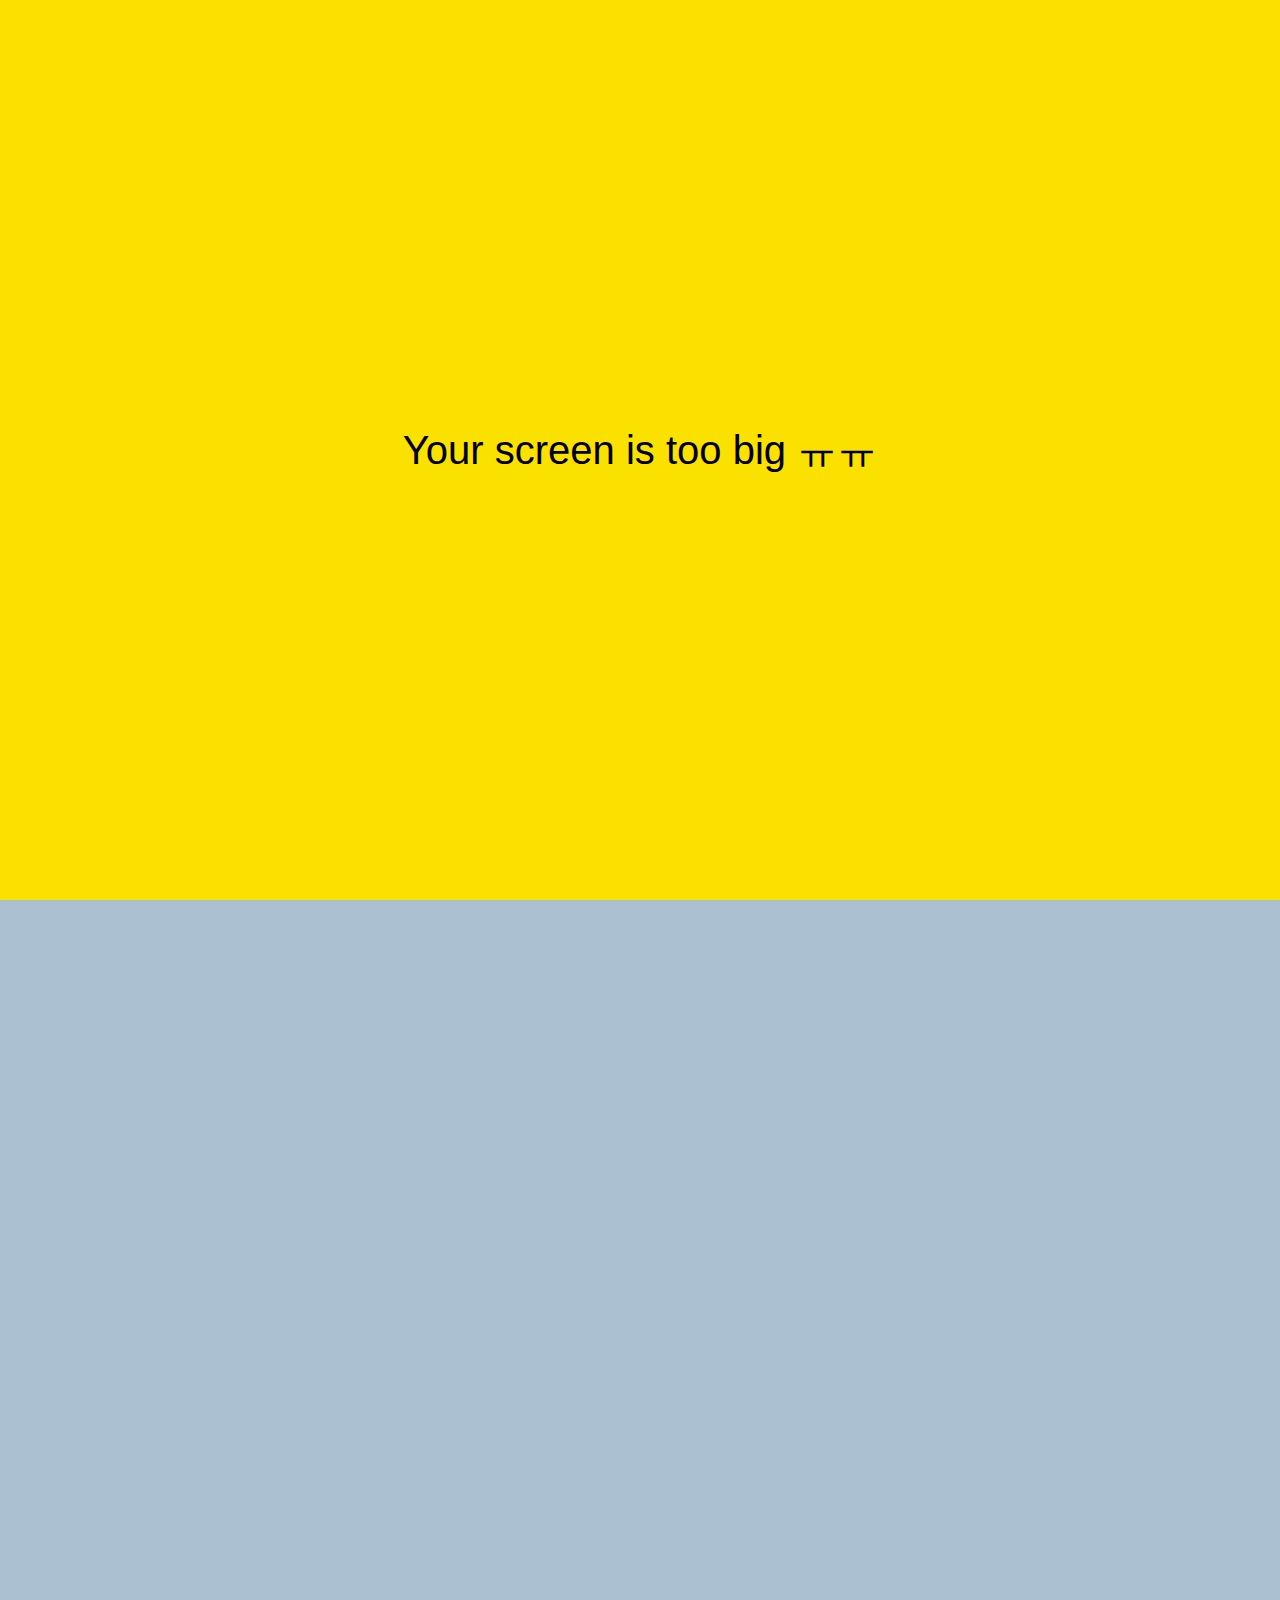
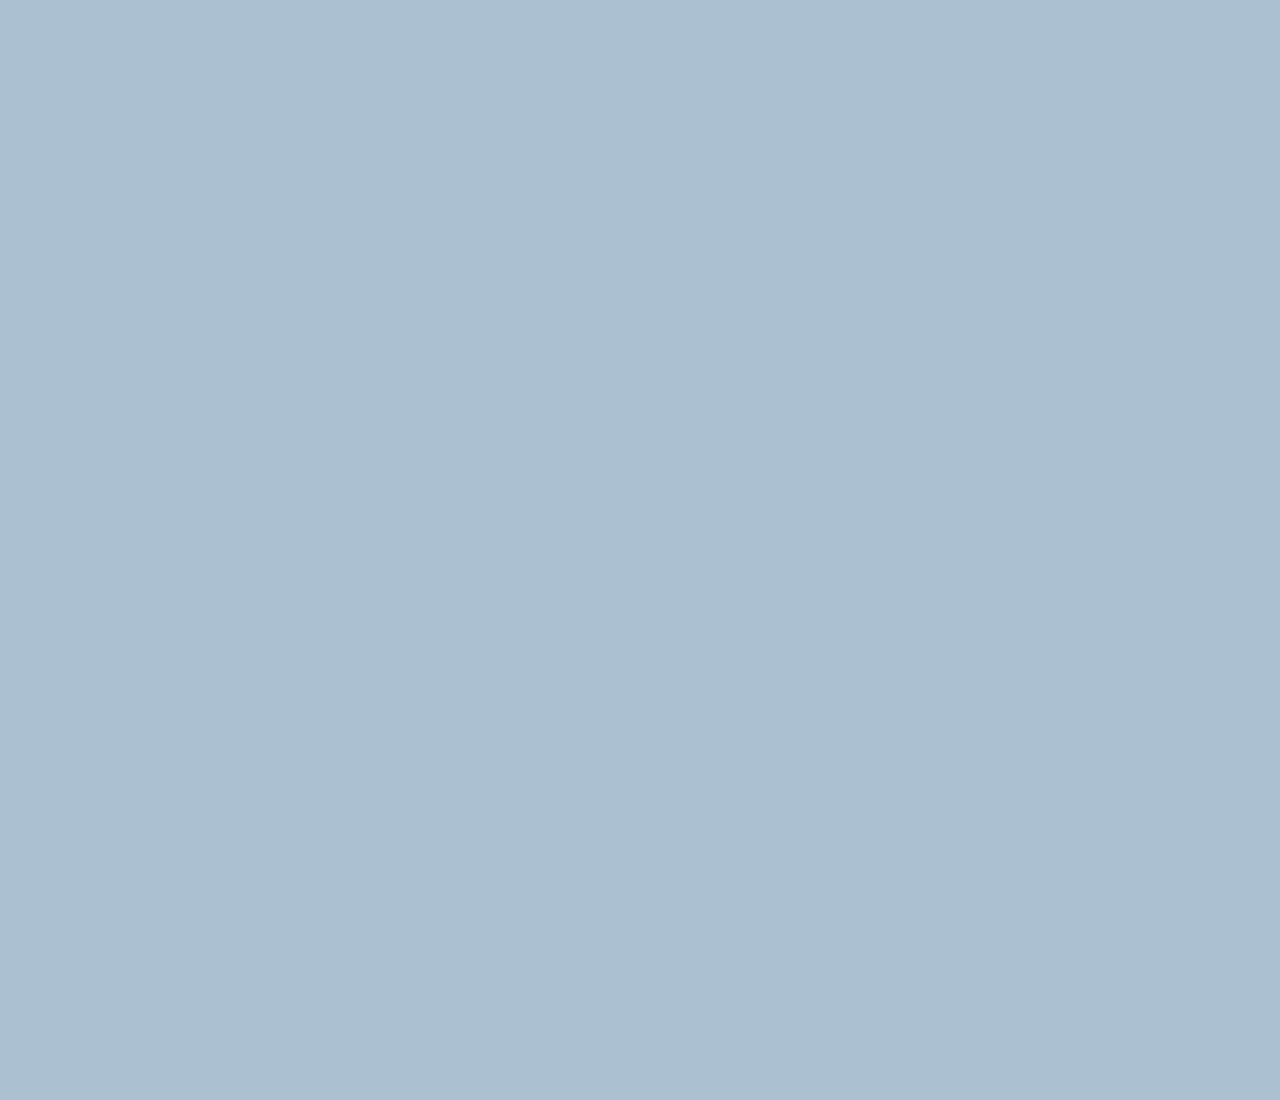
==== chat.html @ e771ff5a "clone done ~#6.40" ====
<!DOCTYPE html>
<html lang="en">
<head>
   <link rel="stylesheet" href="css/styles.css" />
    <meta charset="UTF-8">
    <meta name="viewport" content="width=device-width, initial-scale=1.0">
    <title>Chat w/ Nico - Kokoa Talk</title>
</head>
<body id="chat-screen">
    <div class="status-bar" >
      <div class="status-bar__column">
         <span>No Service</span>
         <i class="fas fa-wifi"></i>
      </div>
      <div class="status-bar__column">
         <span>18:43</span>
      </div>
      <div class="status-bar__column">
         <span>110%</span>
         <i class="fas fa-battery-full fa-lg"></i>
         <i class="fas fa-bolt"></i>
      </div>
    </div>


    
    <header class="alt-header">
        <div class="alt-header__column">
           <a href="chats.html"> <i class="fas fa-angle-left fa-3x"></i></a>
        </div>
        <div class="alt-header__column">
            <h1 class="alt-header__title">Seulgi</h1>
        </div>
        <div class="alt-header__column">
           <span class="alt-header__icon"> <i class="fas fa-search fa-2x"></i></span>
           <span class="alt-header__icon"> <i class="fas fa-bars fa-2x"></i></span>
        </div>
    </header>

    <main class="main-screen main-chat">
      <div class="chat__timestamp">Tuesday, June 30, 2020 </div>  

      <div class="message-row">
      <img src="https://pbs.twimg.com/profile_images/1225630625895337984/1oZxeoL6_400x400.jpg" >
         <div class="message-row__content">
            <span class="message-author">Seulgi</span>
            <div class="message__info">
               <span class="message__bubble">Hi!</span>
               <span class="message__time">21:27</span>
            </div>
         </div>
      </div>

      <div class="message-row message-row--own">
            <div class="message-row__content">
               <div class="message__info">
                  <span class="message__bubble">Hi!</span>
                  <span class="message__time">21:27</span>
               </div>
            </div>
         </div>


         <form class="reply">
            <div class="reply__column">
               <i class="far fa-plus-square fa-2x"></i>
            </div>
            <div class="reply__column">
               <input type="text" placeholder="Write a message...">
               <i class="far fa-smile fa-lg"></i>
               <button>
                  <i class="fas fa-arrow-up"></i>  
               </button>
            </div>
         </form>
    </main>
 
    <div id="mobile-only">
       <span>Your screen is too big ㅠㅠ</span>
    </div>

    <script
    src="https://kit.fontawesome.com/6478f529f2.js"
    crossorigin="anonymous"
  ></script>
</body>
</html>
---- css/styles.css ----
@import "reset.css";
@import "variables.css";

/* components */
@import "components/status-bar.css";
@import "components/nav-bar.css";
@import "components/screen-header.css";
@import "components/user-component.css";
@import "components/badge.css";
@import "components/icon-row.css";
@import "components/alt-screen-header.css";
@import "components/mobile-only.css";

/*screens*/
@import "screens/login.css";
@import "screens/friends.css";
@import "screens/find.css";
@import "screens/more.css";
@import "screens/settings.css";
@import "screens/chat.css";

body {
  font-family: -apple-system, BlinkMacSystemFont, "Segoe UI", Roboto, Oxygen,
    Ubuntu, Cantarell, "Open Sans", "Helvetica Neue", sans-serif;
}

.main-screen {
  margin-left: var(--horizontal-space);
  margin-right: var(--horizontal-space);
}
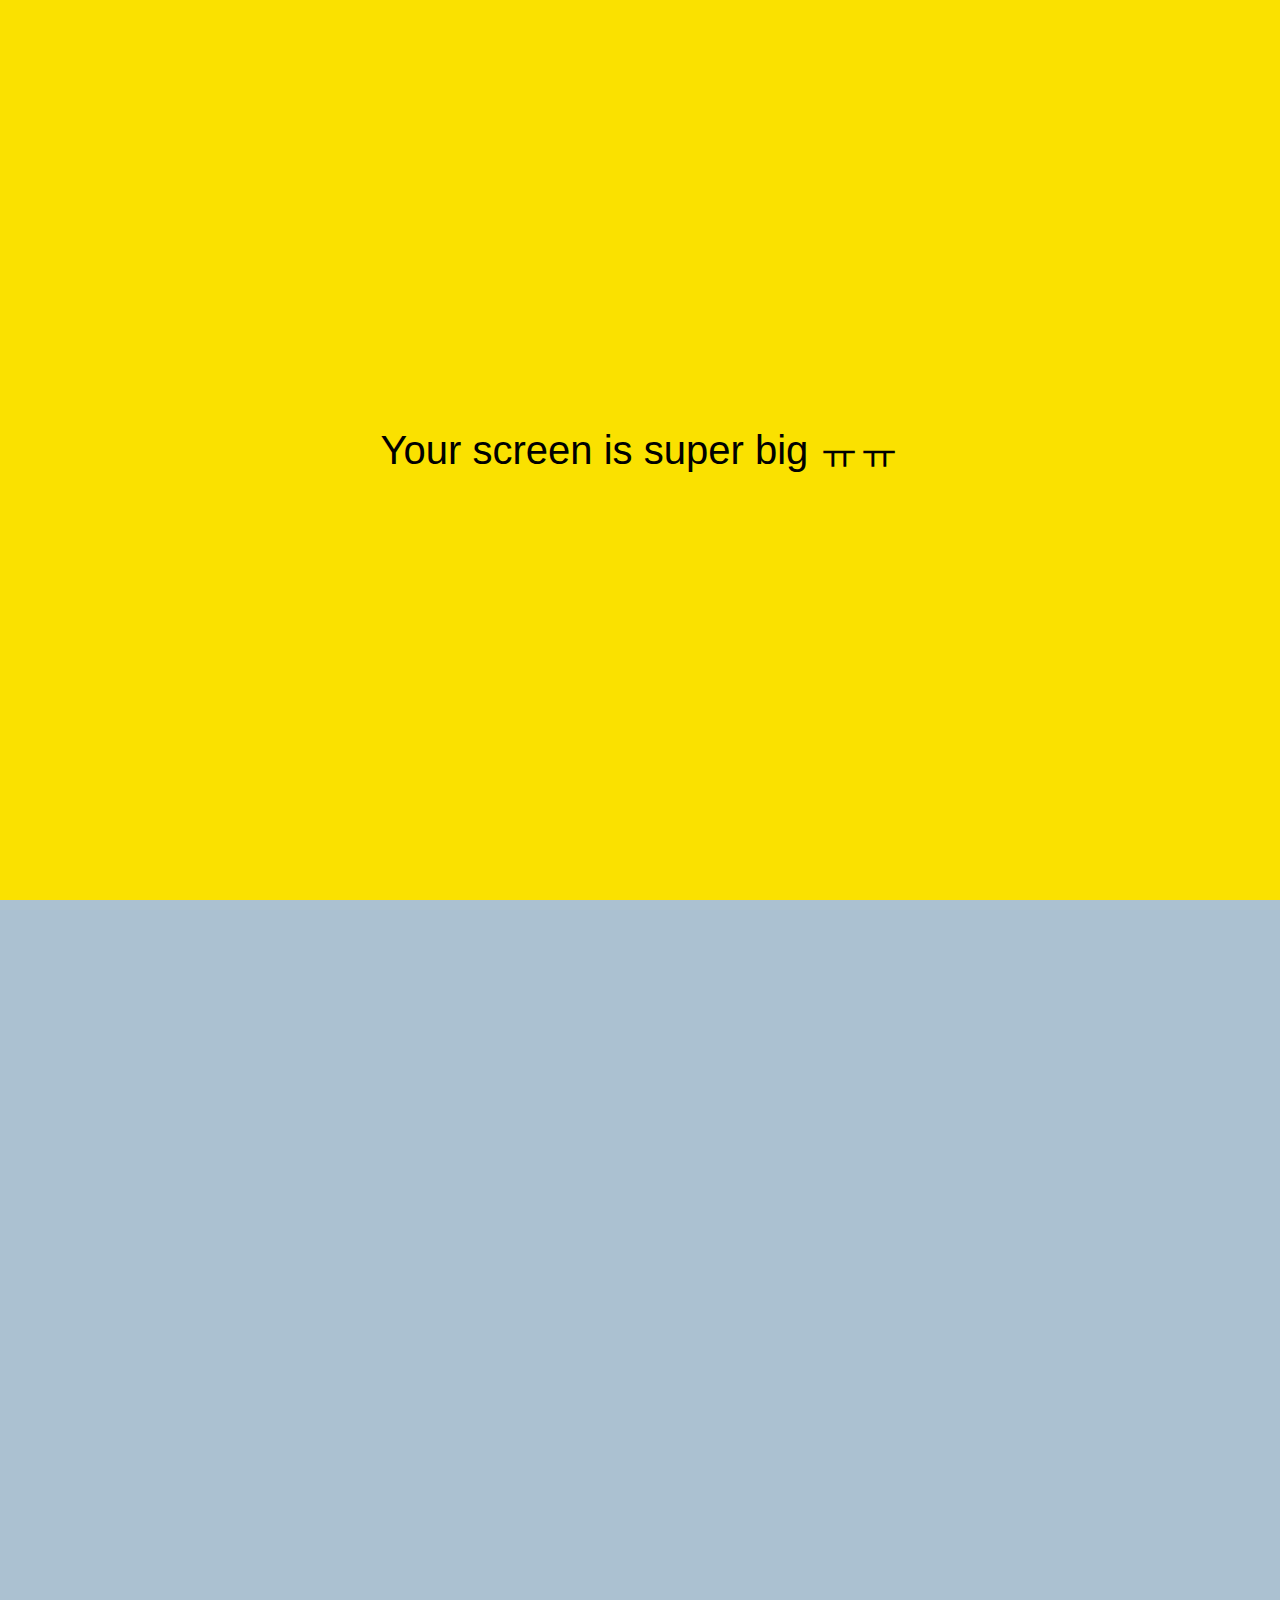
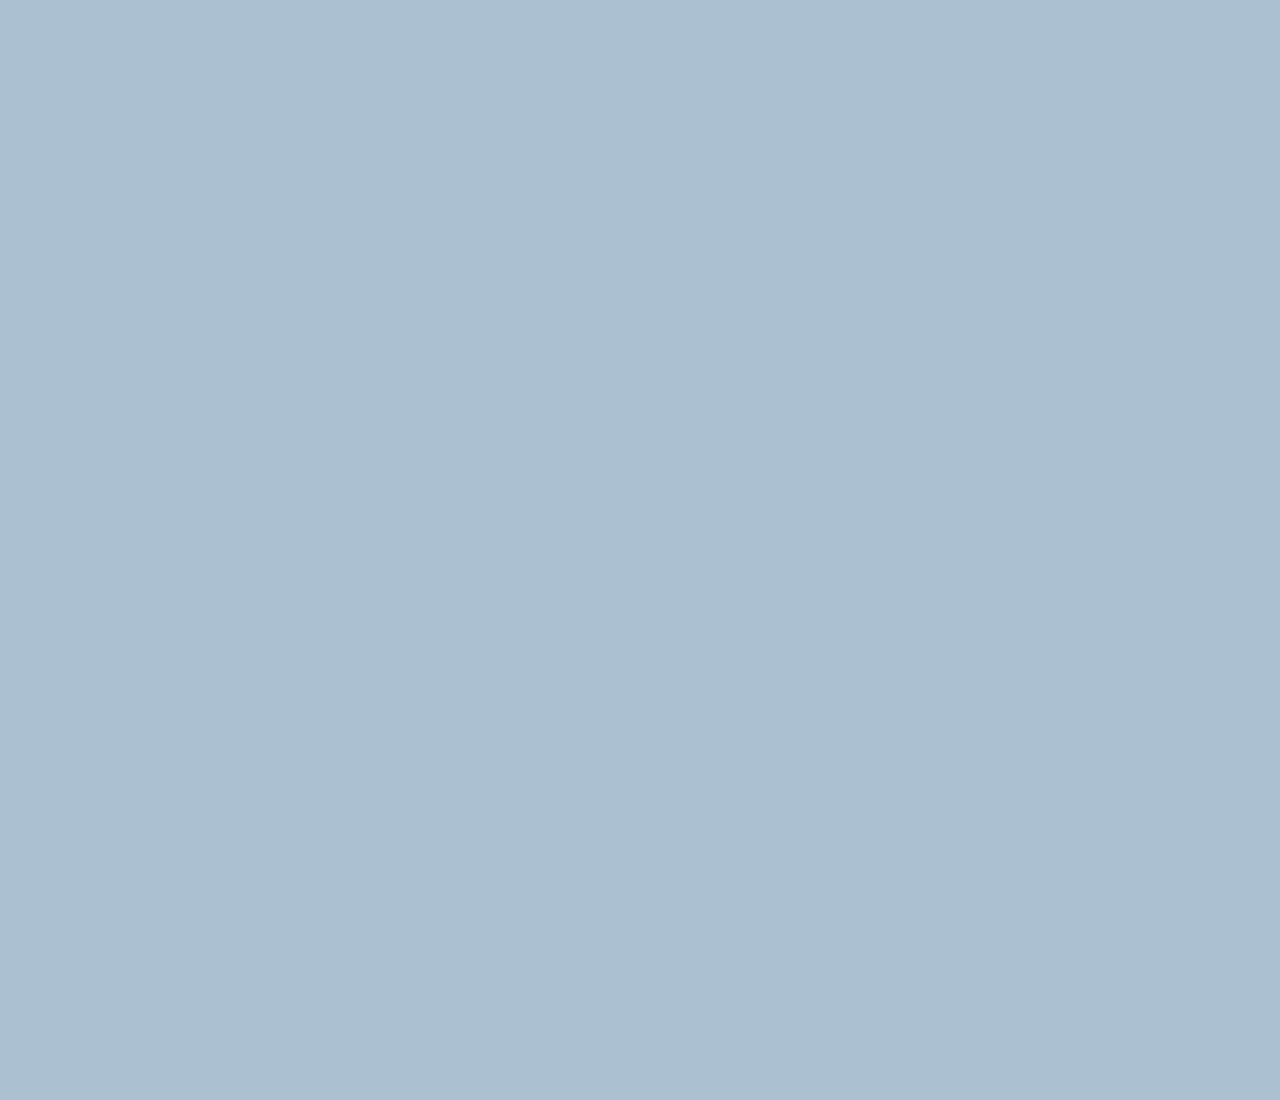
==== commit 0007b587: "too->super" ====
--- a/chat.html
+++ b/chat.html
@@ -76,7 +76,7 @@
     </main>
  
     <div id="mobile-only">
-       <span>Your screen is too big ㅠㅠ</span>
+       <span>Your screen is super big ㅠㅠ</span>
     </div>
 
     <script
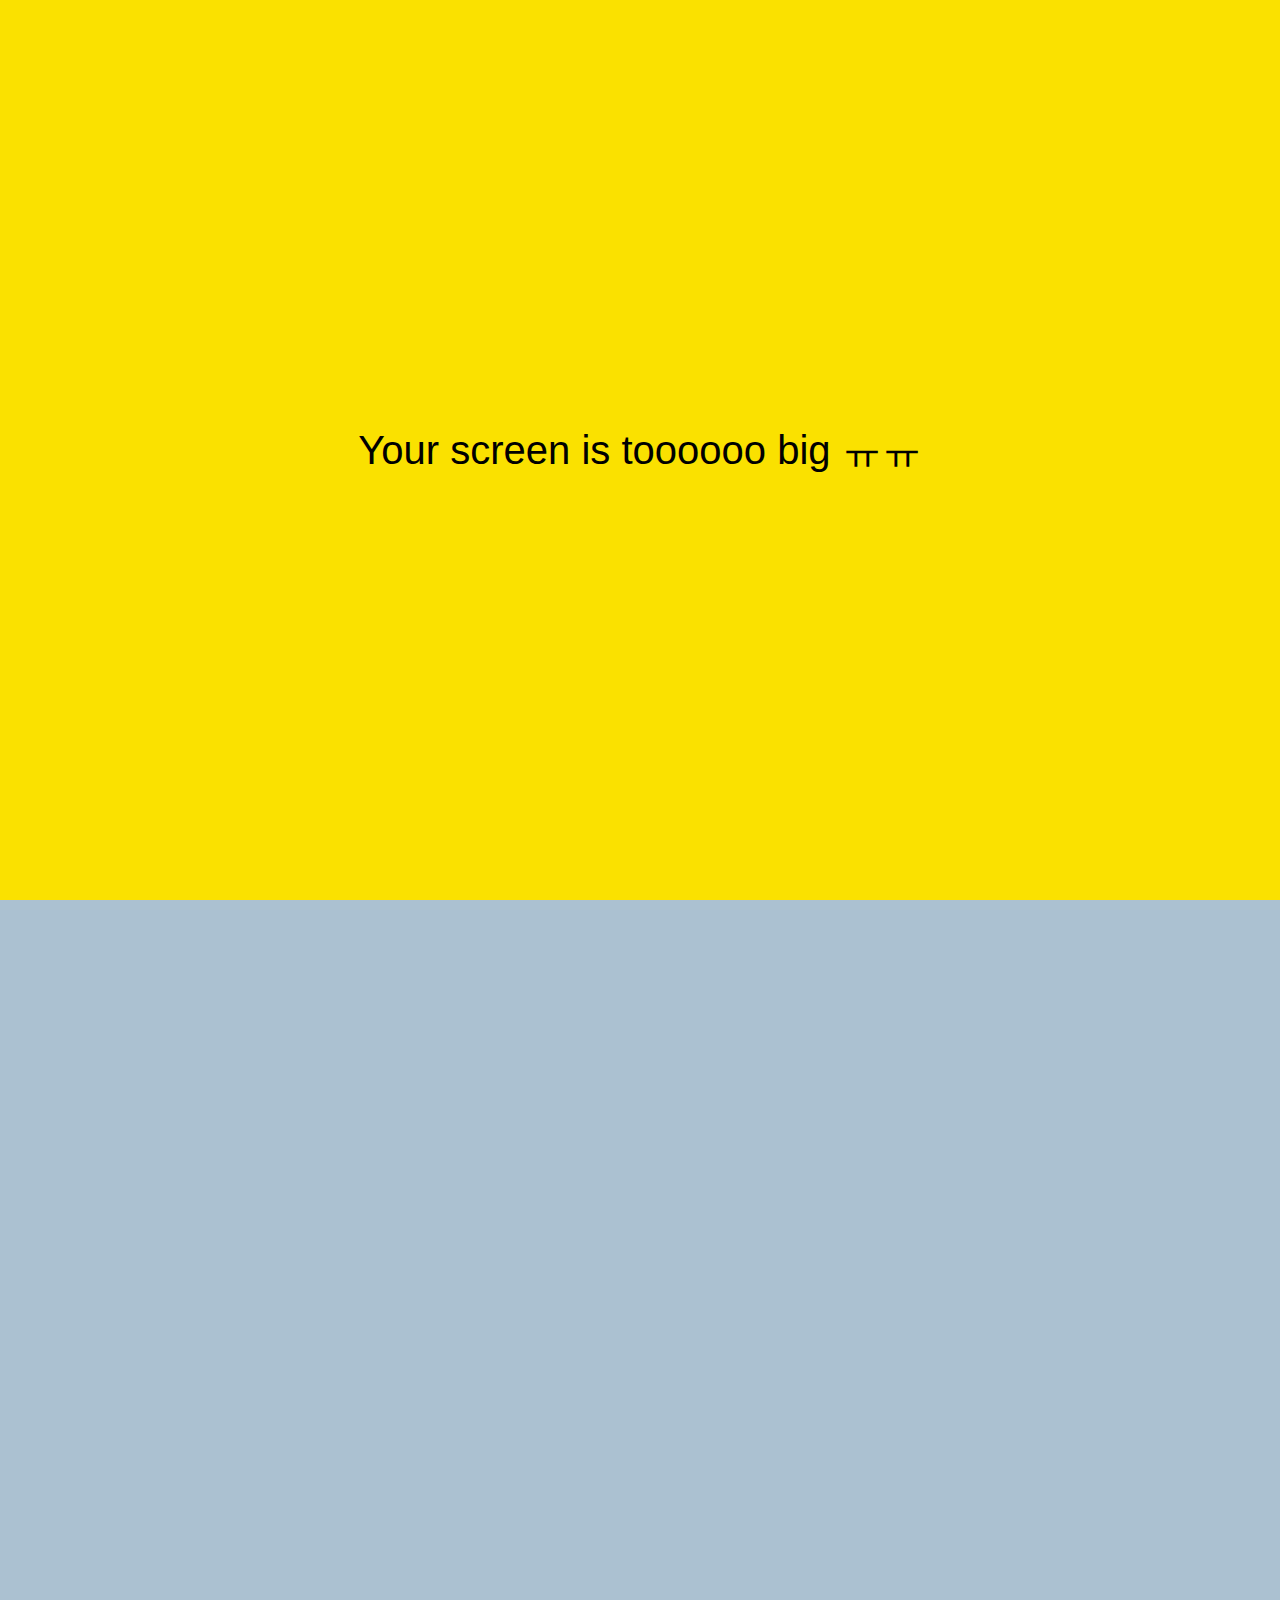
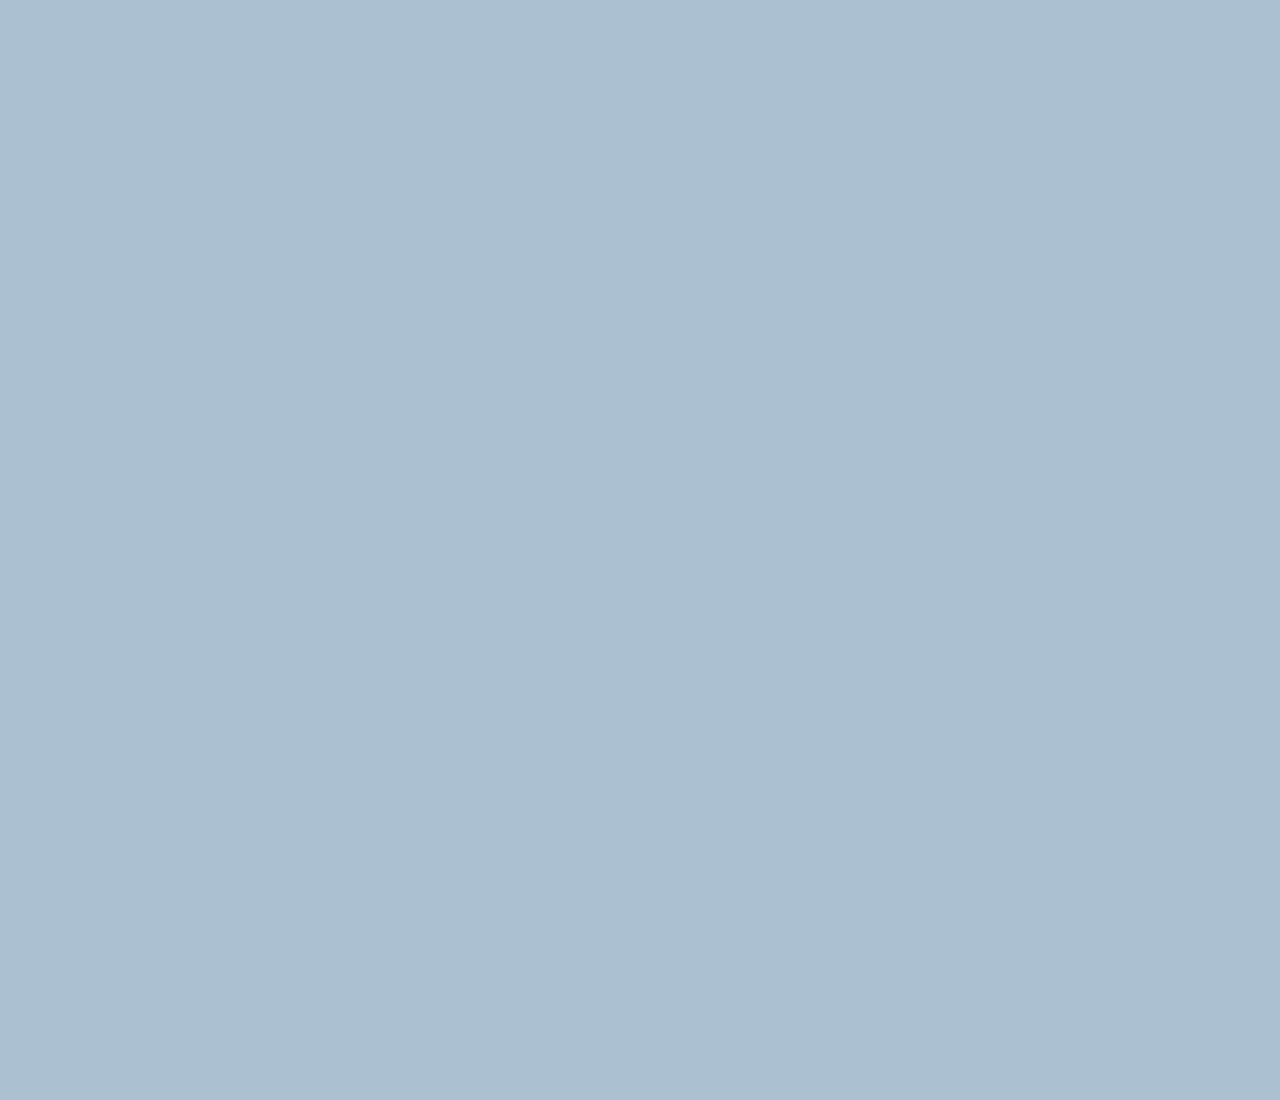
==== commit 38b8d97b: "toooooo" ====
--- a/chat.html
+++ b/chat.html
@@ -76,7 +76,7 @@
     </main>
  
     <div id="mobile-only">
-       <span>Your screen is super big ㅠㅠ</span>
+       <span>Your screen is toooooo big ㅠㅠ</span>
     </div>
 
     <script
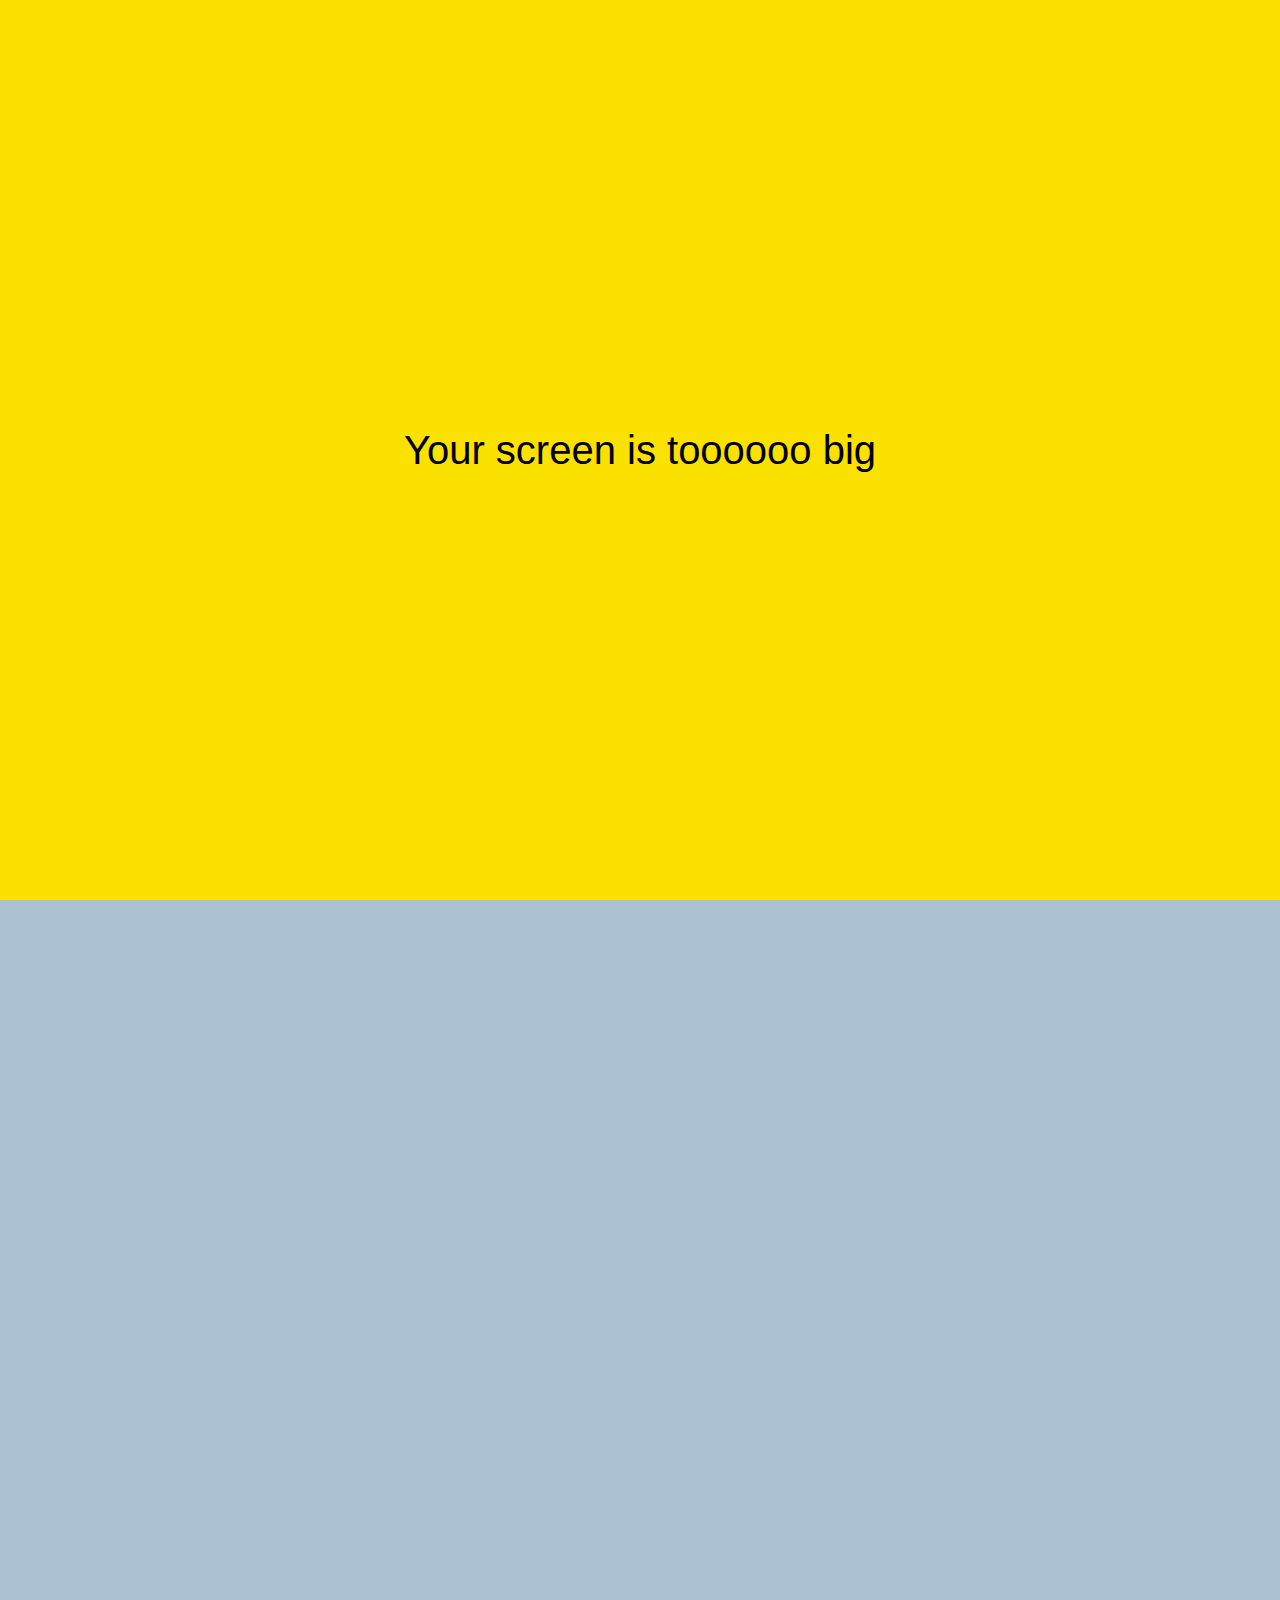
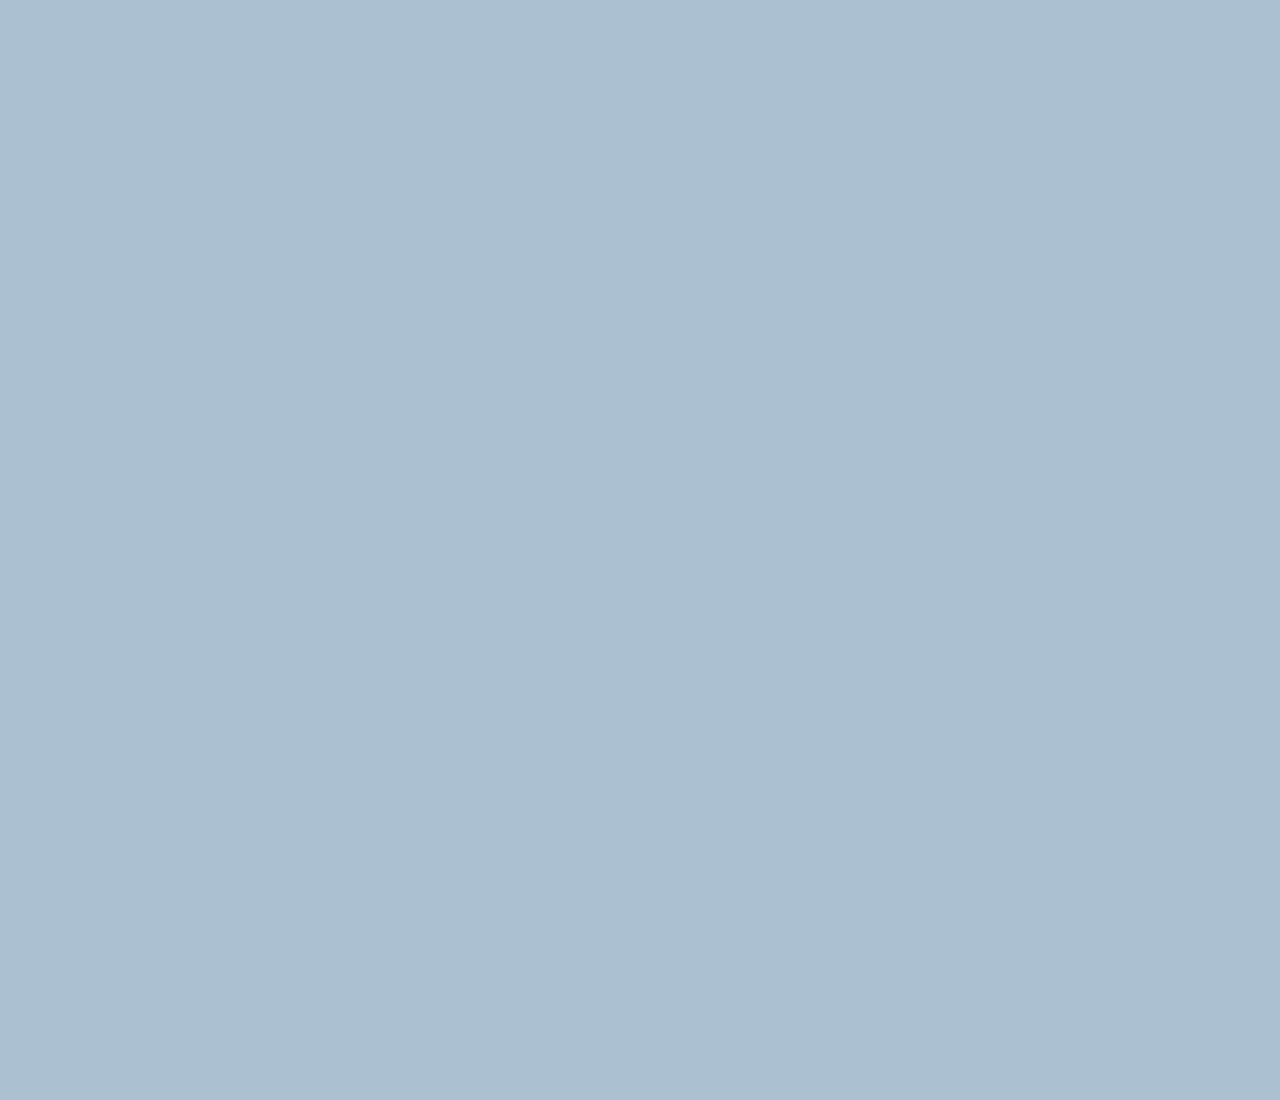
==== commit 42fd28de: "Update chat.html" ====
--- a/chat.html
+++ b/chat.html
@@ -76,7 +76,7 @@
     </main>
  
     <div id="mobile-only">
-       <span>Your screen is toooooo big ㅠㅠ</span>
+       <span>Your screen is toooooo big </span>
     </div>
 
     <script
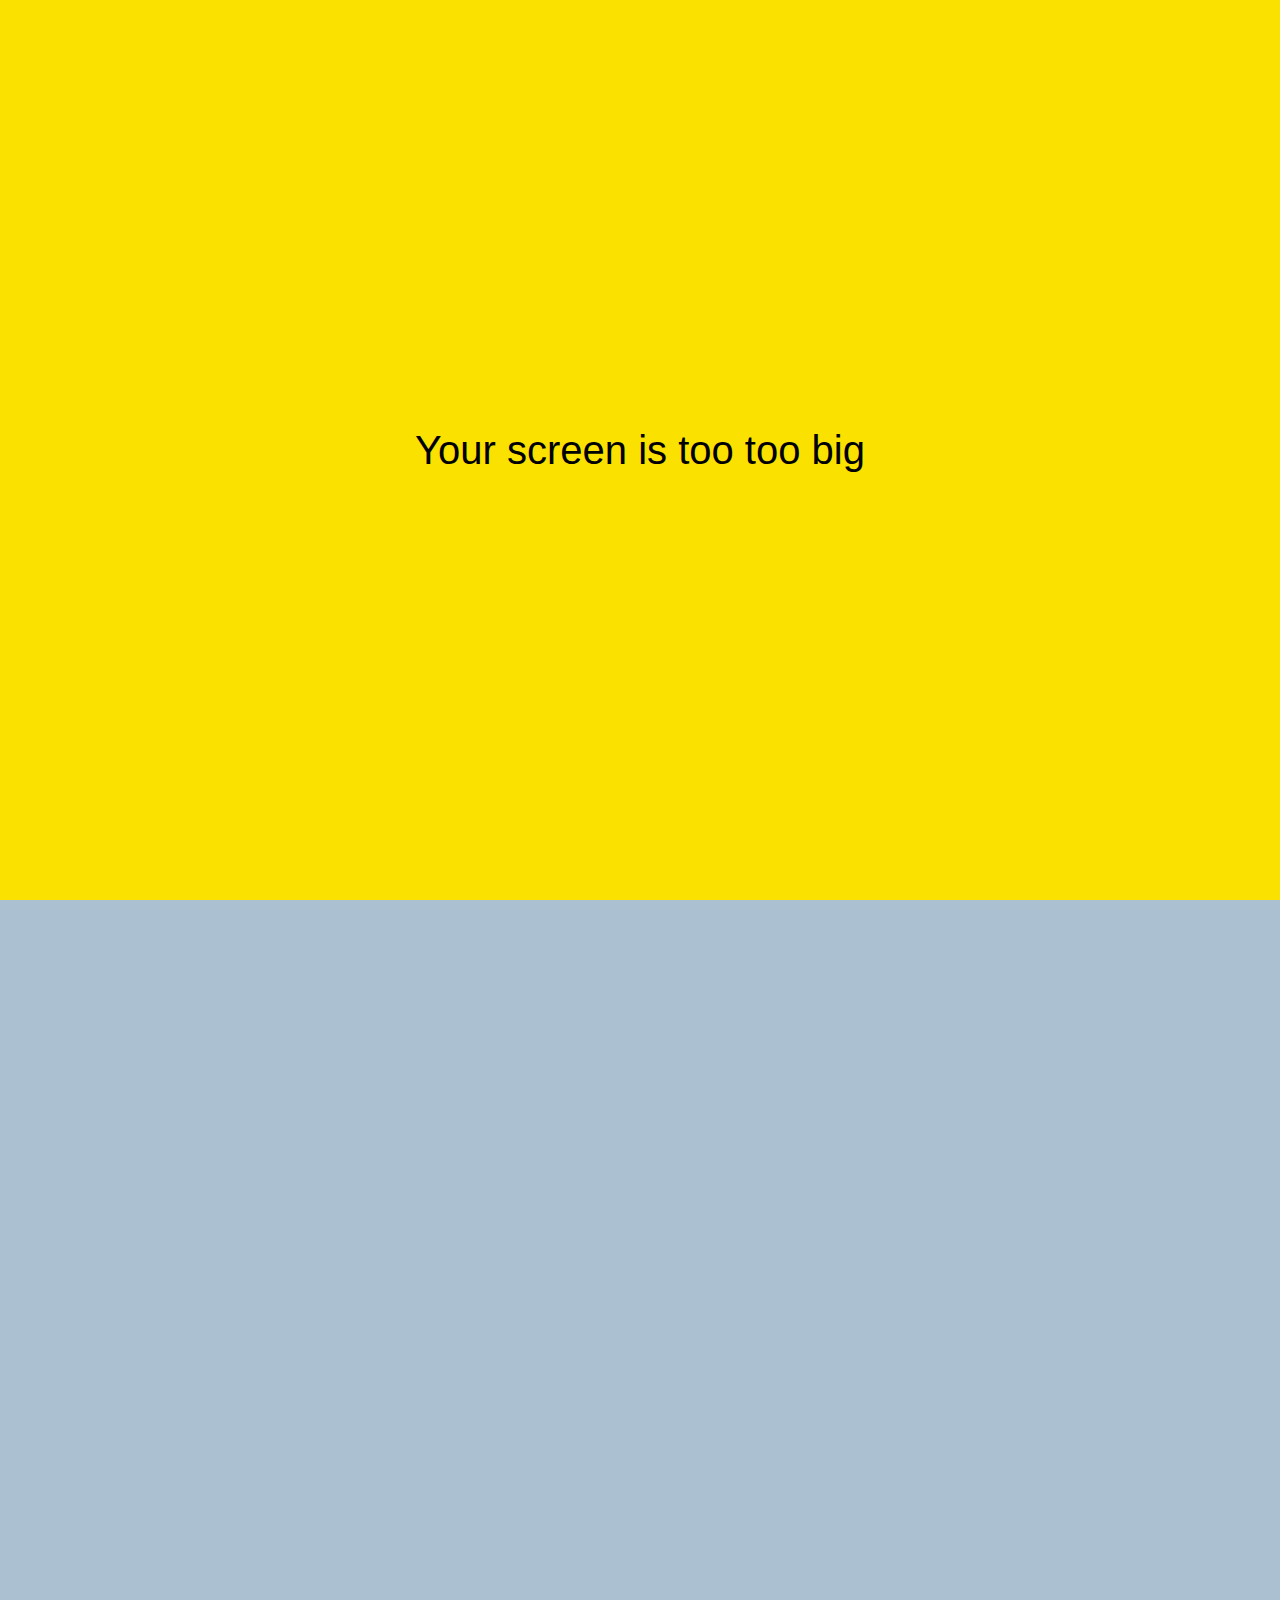
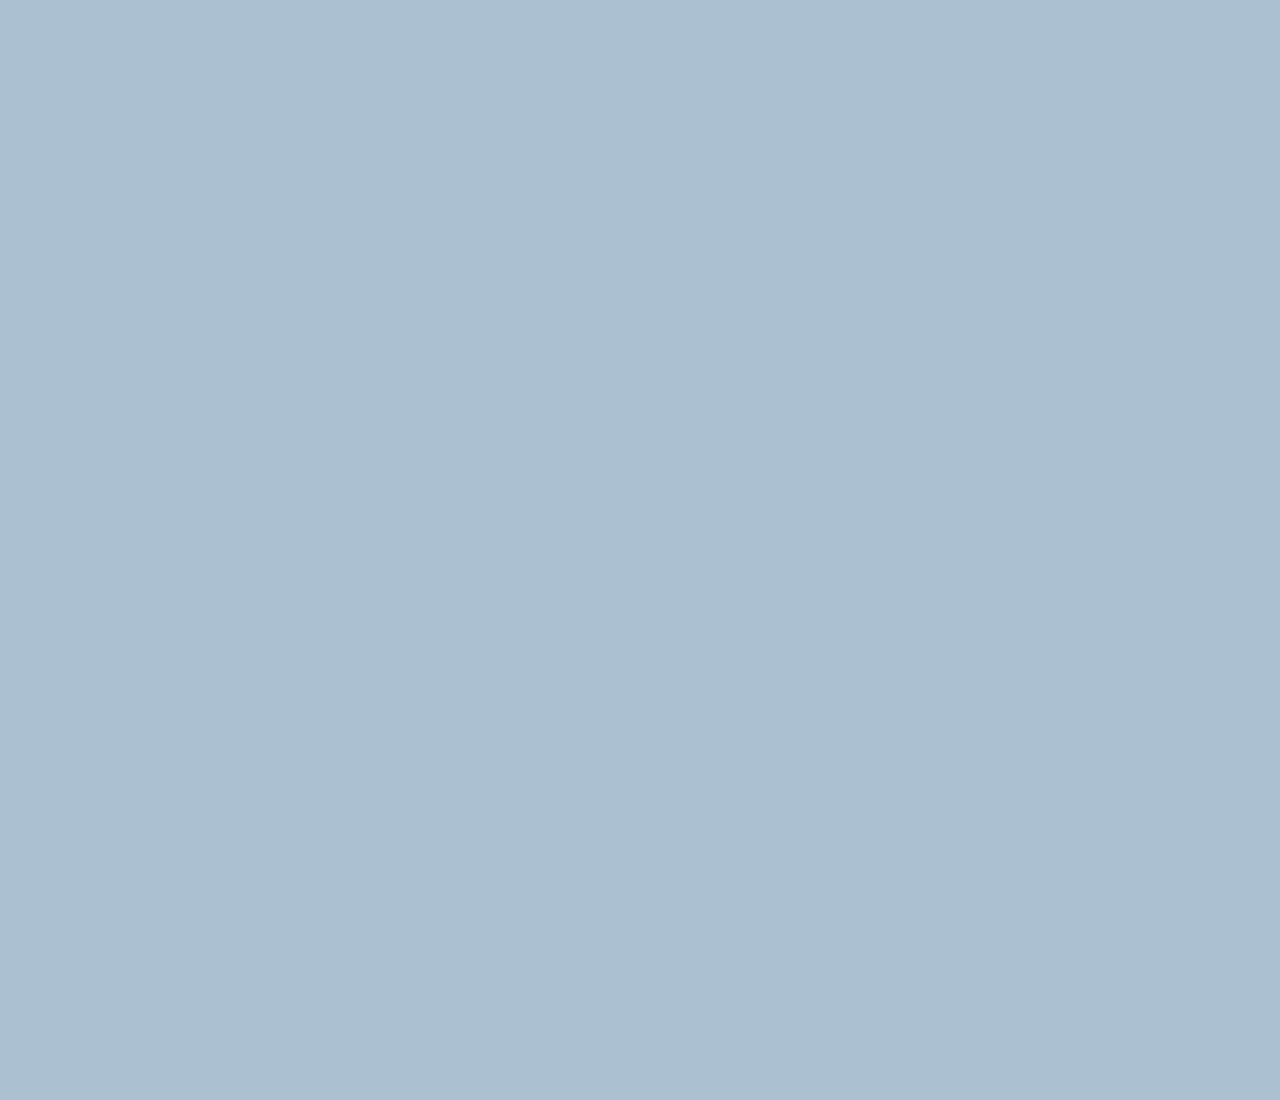
==== commit 05252302: "too too" ====
--- a/chat.html
+++ b/chat.html
@@ -76,7 +76,7 @@
     </main>
  
     <div id="mobile-only">
-       <span>Your screen is toooooo big </span>
+       <span>Your screen is too too big </span>
     </div>
 
     <script
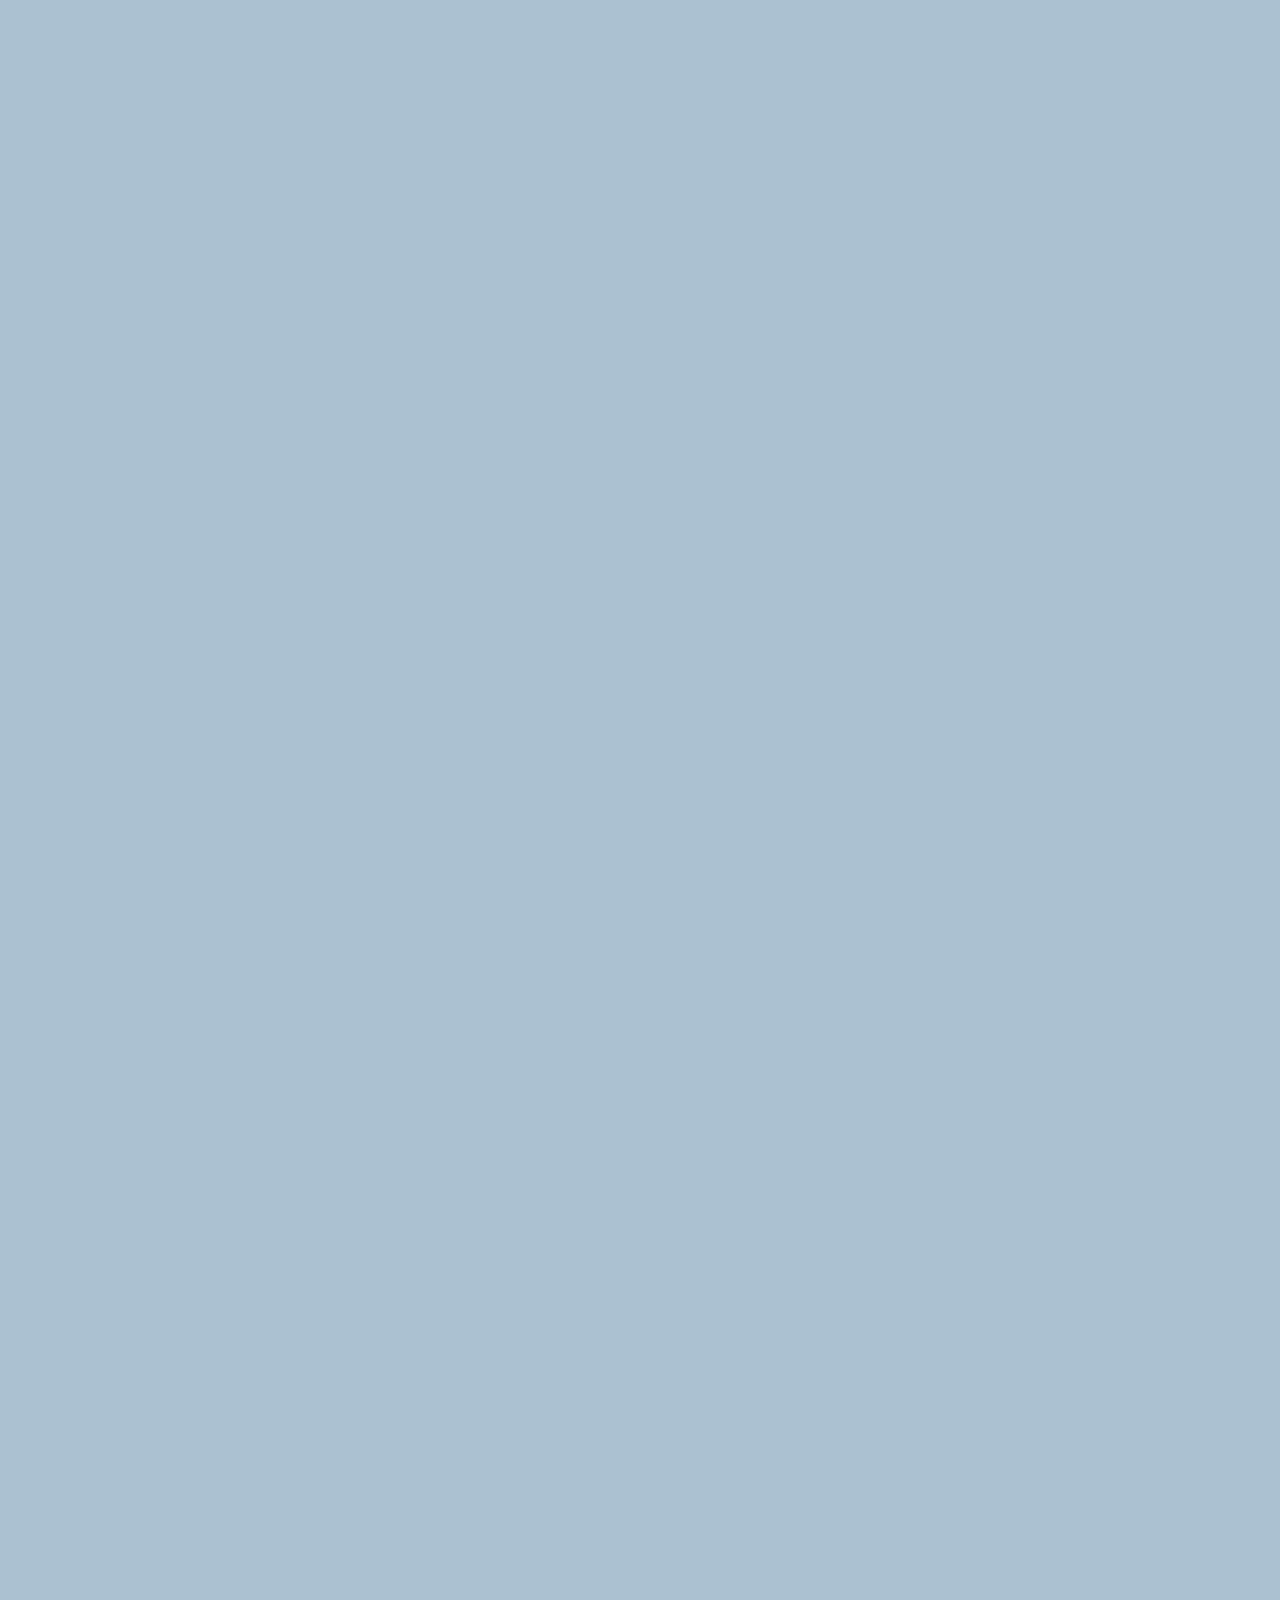
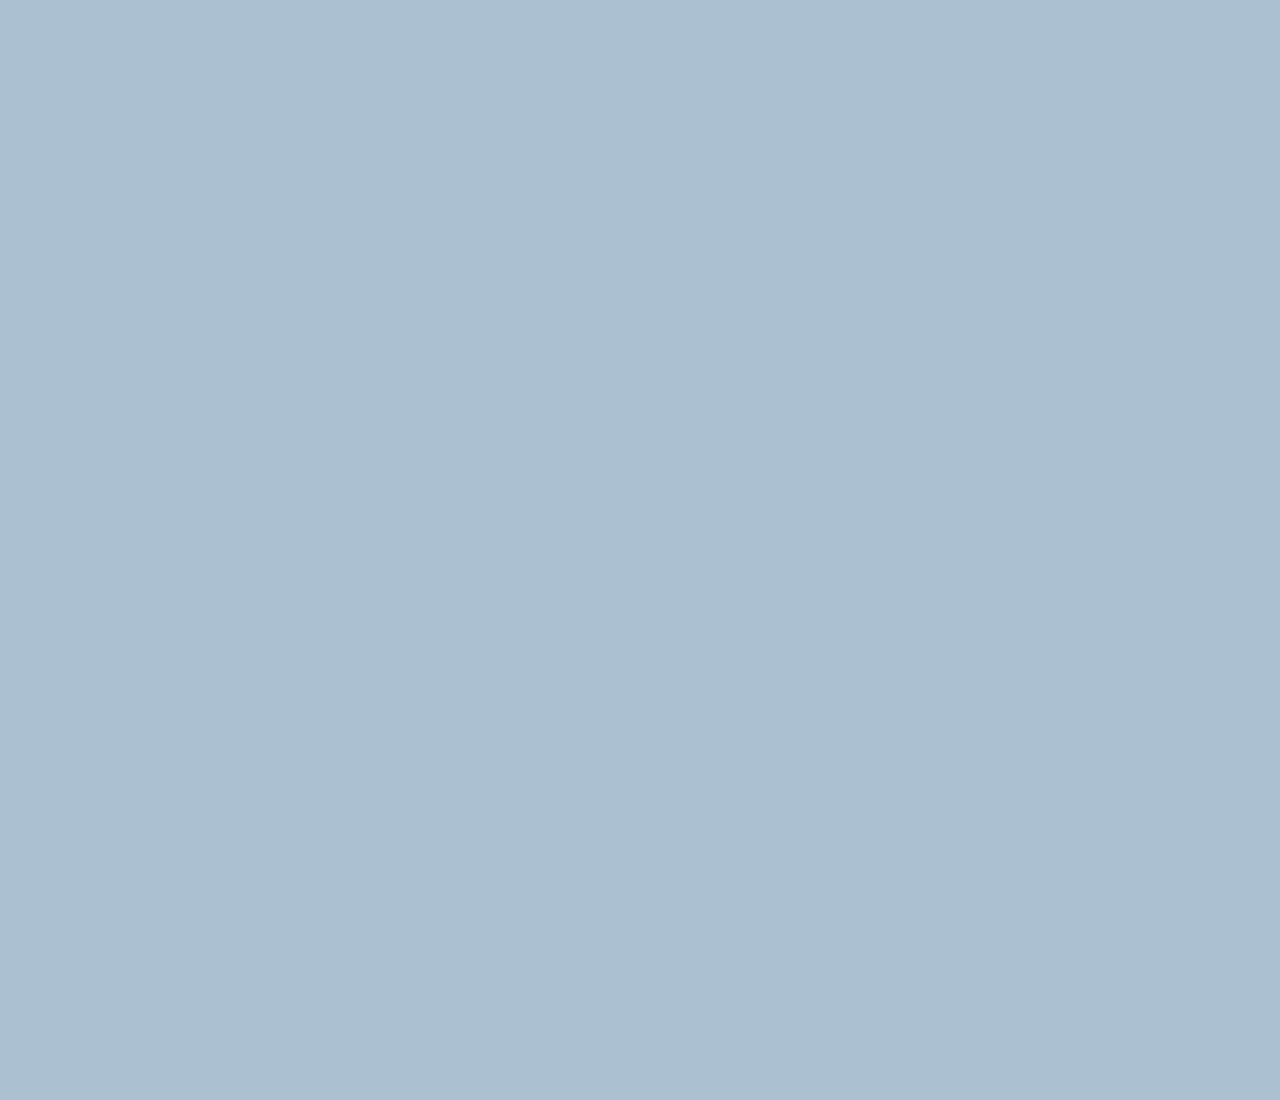
==== commit 8e5cd99d: "fadein add" ====
--- a/chat.html
+++ b/chat.html
@@ -76,9 +76,9 @@
     </main>
  
     <div id="mobile-only">
-       <span>Your screen is too too big </span>
+       <span>Your screen is super big ㅠㅠ</span>
     </div>
-
+    <div class="fade-in-screen__chat"></div>
     <script
     src="https://kit.fontawesome.com/6478f529f2.js"
     crossorigin="anonymous"
--- a/css/styles.css
+++ b/css/styles.css
@@ -10,6 +10,7 @@
 @import "components/icon-row.css";
 @import "components/alt-screen-header.css";
 @import "components/mobile-only.css";
+@import "components/fade-in-screen.css";
 
 /*screens*/
 @import "screens/login.css";
